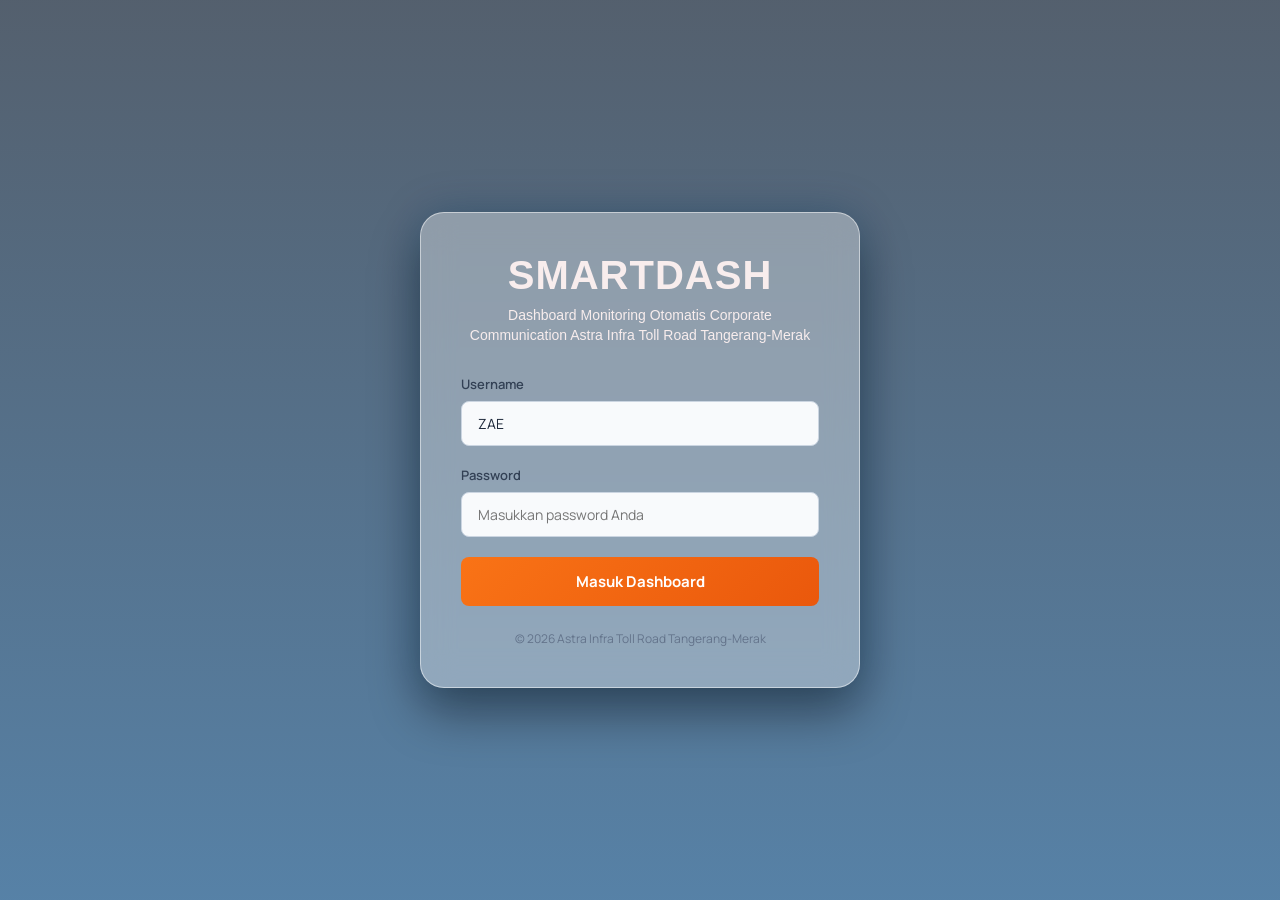
==== index.html @ 9173eea8 "Add files via upload" ====
<!DOCTYPE html>
<html lang="id">
<head>
    <meta charset="UTF-8">
    <meta name="viewport" content="width=device-width, initial-scale=1.0">
    <title>Login - SMARTDASH Astra Infra</title>
    <!-- Google Fonts: Manrope -->
    <link href="https://fonts.googleapis.com/css2?family=Manrope:wght@400;500;600;700;800&display=swap" rel="stylesheet">
    <link rel="stylesheet" href="assets/css/style.css">
    <style>
        * {
            box-sizing: border-box;
            margin: 0;
            padding: 0;
            font-family: 'Manrope', sans-serif;
        }

        /* Background Gambar dengan Efek Overlay Gelap Profesional */
        body {
            height: 100vh;
            display: flex;
            align-items: center;
            justify-content: center;
            background: linear-gradient(rgba(11, 28, 48, 0.7), rgba(15, 76, 129, 0.7)), 
                        url('assets/icons/bg-login.jpg') no-repeat center center fixed;
            background-size: cover;
        }

        /* Container Kotak Login (Glassmorphism Style) */
        .login-card {
            background: rgba(255, 255, 255, 0.35);
            backdrop-filter: blur(16px);
            padding: 40px;
            width: 100%;
            max-width: 440px;
            border-radius: 24px;
            box-shadow: 0 25px 50px rgba(0, 0, 0, 0.4), 
                0 0 40px rgba(15, 76, 129, 0.25); 
                
    border: 1px solid rgba(255, 255, 255, 0.5);
}

        /* Header Logo & Judul */
        .login-header {
            text-align: center;
            margin-bottom: 30px;
        }

        .login-header h2 {
            font-family: 'Roboto', sans-serif;
            font-size: 40px; /* Ukuran besar judul */
            font-weight: 800; /* Tingkat ketebalan font */
            color: #F8EDED;
            letter-spacing: 1px;
}

        .login-header p {
            font-family: 'inter', sans-serif;
            font-size: 14px; /* Ukuran font dibuat lebih kecil dan rapi */
            font-weight: 300;
            color: #F8EDED;
            line-height: 1.4; /* Jarak antar baris supaya tidak terlalu rapat */
            margin-top: 8px;
        }

        /* Form Input Styling */
        .form-group {
            margin-bottom: 20px;
        }

        .form-group label {
            display: block;
            font-size: 13px;
            font-weight: 600;
            color: #334155;
            margin-bottom: 8px;
        }

        .input-field {
            width: 100%;
            padding: 12px 16px;
            background-color: #f8fafc;
            border: 1px solid #cbd5e1;
            border-radius: 8px;
            font-size: 14px;
            color: #1e293b;
            transition: all 0.3s ease;
        }

        .input-field:focus {
            outline: none;
            border-color: #0f4c81;
            background-color: #ffffff;
            box-shadow: 0 0 0 3px rgba(15, 76, 129, 0.15);
        }

        /* Tombol Masuk */
        .login-btn {
            width: 100%;
            padding: 14px;
            background: linear-gradient(135deg, #f97316 0%, #ea580c 100%);
            color: #ffffff;
            border: none;
            border-radius: 8px;
            font-size: 15px;
            font-weight: 700;
            cursor: pointer;
            transition: transform 0.2s, box-shadow 0.2s;
            margin-top: 10px;
            text-decoration: none; 
            display: block; 
            text-align: center;
        }

.login-btn:hover {
    transform: translateY(-1px);
    /* Efek glow oranye saat kursor diarahkan ke tombol */
    box-shadow: 0 6px 15px rgba(249, 115, 22, 0.4);
}

        .login-btn:hover {
            transform: translateY(-1px);
            box-shadow: 0 6px 15px rgba(15, 76, 129, 0.35);
        }

        .login-footer {
            text-align: center;
            margin-top: 24px;
            font-size: 12px;
            color: #64748b;
        }
    </style>
</head>
<body>

    <div class="login-card">
        <div class="login-header">
            <!-- Kamu bisa ganti teks ini dengan logo atau gambar SVG logo Astra -->
            <h2>SMARTDASH</h2>
            <p>Dashboard Monitoring Otomatis Corporate Communication
Astra Infra Toll Road Tangerang-Merak</p>
        </div>

        <form>
            <div class="form-group">
                <label>Username</label>
                <input type="text" class="input-field" value="ZAE" placeholder="Masukkan username Anda" required>
            </div>

            <div class="form-group">
                <label>Password</label>
                <input type="password" class="input-field" placeholder="Masukkan password Anda" required>
            </div>

            <a href="dashboard.html" class="login-btn" style="text-decoration: none; display: block; text-align: center;">Masuk Dashboard</a>
        </form>

        <div class="login-footer">
            &copy; 2026 Astra Infra Toll Road Tangerang-Merak
        </div>
    </div>
<script>
    if (localStorage.getItem('theme') === 'dark') {
        document.body.classList.add('dark-mode');
    }
</script>
</body>
</html>
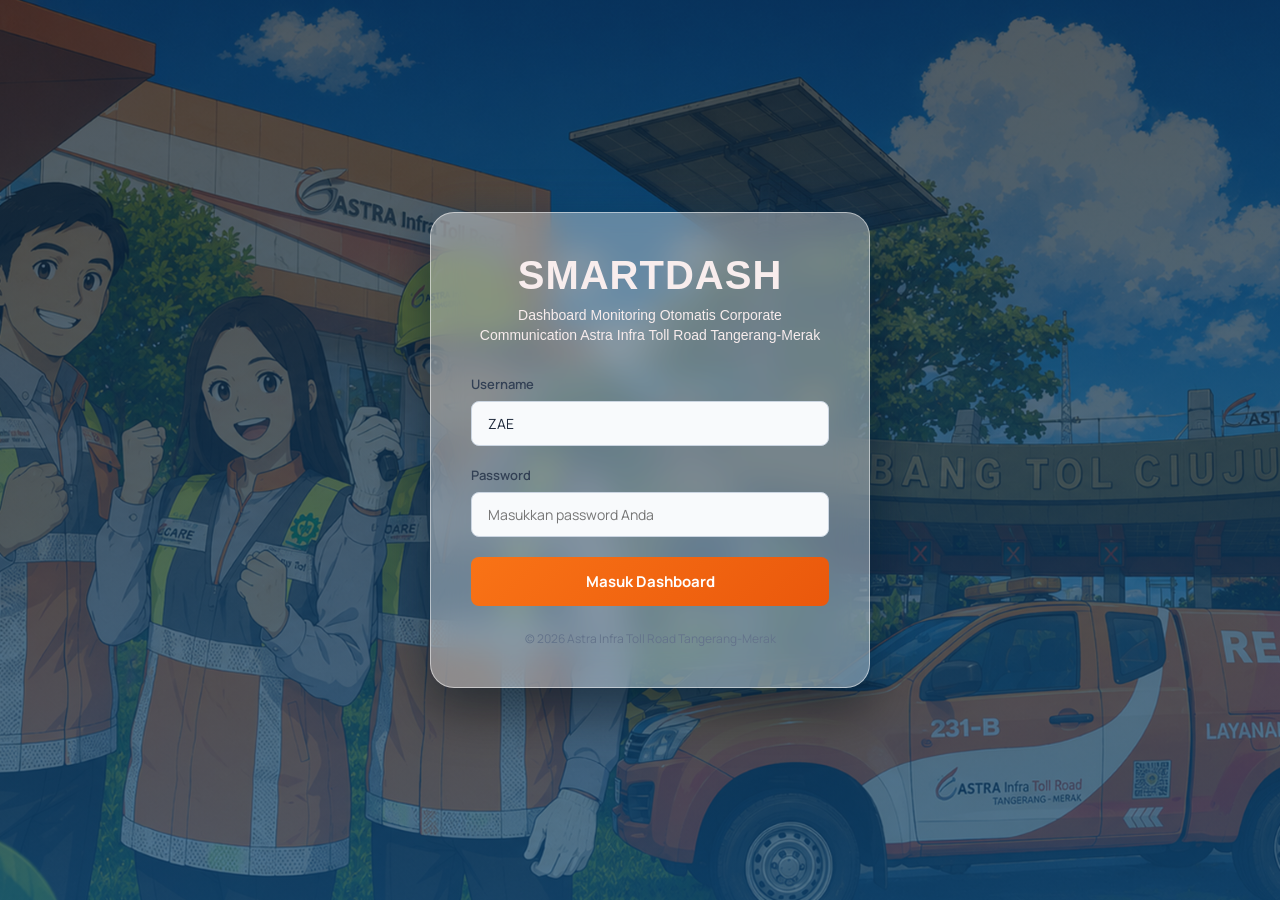
==== commit 55545968: "Update index.html" ====
--- a/index.html
+++ b/index.html
@@ -7,6 +7,9 @@
     <!-- Google Fonts: Manrope -->
     <link href="https://fonts.googleapis.com/css2?family=Manrope:wght@400;500;600;700;800&display=swap" rel="stylesheet">
     <link rel="stylesheet" href="assets/css/style.css">
+    <button class="sidebar-toggle-btn" id="sidebarToggle" aria-label="Toggle Menu">
+        <i class="fas fa-bars"></i>
+    </button>
     <style>
         * {
             box-sizing: border-box;
@@ -165,4 +168,4 @@
     }
 </script>
 </body>
-</html>+</html>
--- a/assets/css/style.css
+++ b/assets/css/style.css
@@ -0,0 +1,798 @@
+/* =================================================
+   RESET & BASE STYLES
+================================================= */
+* {
+    box-sizing: border-box;
+    margin: 0;
+    padding: 0;
+    font-family: 'Epilogue', sans-serif;
+}
+
+body {
+    margin: 0;
+    display: flex;
+    height: 100vh;
+    overflow: hidden;
+    font-family: 'Epilogue', sans-serif;
+    background-color: #f8fafc;
+}
+
+/* =================================================
+   SIDEBAR KIRI & COLLAPSIBLE
+================================================= */
+.sidebar {
+    width: 280px;
+    background-color: #ffffff;
+    border-right: 1px solid #e2e8f0;
+    display: flex;
+    flex-direction: column;
+    justify-content: space-between;
+    padding: 24px 20px;
+    height: 100vh;
+    box-sizing: border-box;
+    flex-shrink: 0;
+    position: fixed;
+    top: 0;
+    left: 0;
+    transition: transform 0.3s ease-in-out;
+    z-index: 1000;
+}
+
+.sidebar-top .brand-logo,
+.brand-logo {
+    width: 100% !important;
+    max-width: 140px !important;
+    height: auto !important;
+    display: block;
+    margin: 0 auto 15px auto;
+}
+
+.sidebar .menu-icon {
+    width: 24px !important;  /* Ukuran ikon menu */
+    height: 24px !important; /* Ukuran ikon menu */
+    vertical-align: middle;
+    margin-right: 10px;
+}
+
+.sidebar-top {
+    display: flex;
+    flex-direction: column;
+    gap: 24px;
+    overflow-y: auto;
+    max-height: calc(100vh - 150px);
+}
+
+/* Tombol Toggle Sidebar */
+.sidebar-toggle-btn {
+    background: none;
+    border: none;
+    color: inherit;
+    font-size: 20px;
+    cursor: pointer;
+    padding: 5px 10px;
+}
+
+/* Kondisi saat Sidebar Ditutup */
+body.sidebar-collapsed .sidebar {
+    transform: translateX(-100%);
+}
+
+body.sidebar-collapsed .main-content {
+    margin-left: 0 !important;
+    width: 100% !important;
+}
+
+/* =================================================
+   NAVIGASI MENU
+================================================= */
+.menu-section {
+    display: flex;
+    flex-direction: column;
+    gap: 6px;
+}
+
+.menu-label {
+    font-size: 11px;
+    font-weight: 700;
+    text-transform: uppercase;
+    color: #94a3b8;
+    letter-spacing: 0.5px;
+    margin-bottom: 6px;
+}
+
+.menu-list {
+    display: flex;
+    flex-direction: column;
+    gap: 4px;
+}
+
+.menu-item {
+    display: flex;
+    align-items: center;
+    gap: 12px;
+    padding: 10px 14px;
+    text-decoration: none;
+    color: #475569;
+    font-size: 13px;
+    font-weight: 600;
+    border-radius: 8px;
+    transition: all 0.2s ease;
+    cursor: pointer;
+}
+
+.menu-item:hover {
+    background-color: #f1f5f9;
+    color: #173B45;
+}
+
+.menu-item.active {
+    background-color: #F8EDED;
+    color: #FF8225;
+}
+
+.menu-icon {
+    width: 18px;
+    height: 18px;
+    object-fit: contain;
+}
+
+/* =================================================
+   SUBMENU FILTER TANGGAL (ACCORDION)
+================================================= */
+.submenu-container {
+    max-height: 0;
+    overflow: hidden;
+    transition: max-height 0.3s ease-out;
+    padding-left: 14px;
+    display: flex;
+    flex-direction: column;
+    gap: 8px;
+}
+
+.submenu-container.open {
+    max-height: 220px;
+    margin-top: 6px;
+    margin-bottom: 6px;
+}
+
+.filter-box {
+    background: #F8EDED;
+    border: 1px solid #e2e8f0;
+    border-radius: 8px;
+    padding: 10px;
+    display: flex;
+    flex-direction: column;
+    gap: 6px;
+}
+
+.filter-box label {
+    font-size: 10px;
+    font-weight: 700;
+    color: #173B45;
+    text-transform: uppercase;
+}
+
+.filter-box input[type="date"] {
+    width: 100%;
+    padding: 6px 8px;
+    border: 1px solid #cbd5e1;
+    border-radius: 6px;
+    font-size: 11px;
+    color: #173B45;
+    background: #ffffff;
+}
+
+.filter-btn {
+    background-color: #FF8225;
+    color: white;
+    border: none;
+    border-radius: 6px;
+    padding: 7px;
+    font-size: 11px;
+    font-weight: 700;
+    cursor: pointer;
+    transition: background 0.2s;
+    text-align: center;
+}
+
+.filter-btn:hover {
+    background-color: #e06f1d;
+}
+
+/* =================================================
+   FOOTER SIDEBAR (USER & LOGOUT)
+================================================= */
+.sidebar-footer {
+    border-top: 1px solid #f1f5f9;
+    padding-top: 16px;
+    margin-top: auto;
+    display: flex;
+    flex-direction: column;
+    gap: 12px;
+    background-color: #ffffff;
+}
+
+.user-profile {
+    display: flex;
+    align-items: center;
+    gap: 10px;
+}
+
+.user-avatar {
+    width: 36px;
+    height: 36px;
+    border-radius: 50%;
+    background-color: #FF8225;
+    color: white;
+    display: flex;
+    align-items: center;
+    justify-content: center;
+    font-weight: 700;
+    font-size: 14px;
+}
+
+.user-info {
+    display: flex;
+    flex-direction: column;
+}
+
+.user-name {
+    font-size: 13px;
+    font-weight: 700;
+    color: #173B45;
+}
+
+.user-role {
+    font-size: 11px;
+    color: #64748b;
+}
+
+.logout-btn {
+    width: 100%;
+    background-color: #F8EDED;
+    color: #B43F3F;
+    border: none;
+    border-radius: 8px;
+    padding: 10px;
+    font-size: 12px;
+    font-weight: 700;
+    cursor: pointer;
+    transition: background 0.2s;
+    text-align: center;
+    text-decoration: none;
+    display: block;
+}
+
+.logout-btn:hover {
+    background-color: #f7d6d6;
+}
+
+/* =================================================
+   KONTEN UTAMA DASHBOARD
+================================================= */
+.main-content {
+    flex-grow: 1;
+    height: 100vh;
+    overflow-y: auto;
+    padding: 30px;
+    box-sizing: border-box;
+    position: relative !important;
+    margin-left: 260px !important;
+    width: calc(100% - 260px) !important;
+    transition: margin-left 0.3s ease-in-out, width 0.3s ease-in-out;
+}
+
+.top-bar {
+    margin-bottom: 20px;
+}
+
+.top-bar h2 {
+    font-size: 40px;
+    font-weight: 800;
+    color: #173B45;
+    letter-spacing: -0.5px;
+}
+
+.top-bar p {
+    font-size: 16px;
+    color: #64748b;
+    margin-top: 4px;
+    font-weight: 600;
+    letter-spacing: 0.3px;
+}
+
+.section-title {
+    font-size: 15px;
+    font-weight: 700;
+    color: #173B45;
+    margin-bottom: 12px;
+    margin-top: 16px;
+}
+
+/* Grid Kartu Metrik */
+.stats-grid {
+    display: grid;
+    grid-template-columns: repeat(3, 1fr);
+    gap: 16px;
+}
+
+.stat-card {
+    background: #ffffff;
+    padding: 20px;
+    border-radius: 14px;
+    border: 1px solid rgba(226, 232, 240, 0.8);
+    box-shadow: 0 10px 25px -5px rgba(0, 0, 0, 0.04);
+    transition: transform 0.2s ease, box-shadow 0.2s ease;
+}
+
+.stat-card:hover {
+    transform: translateY(-2px);
+    box-shadow: 0 15px 30px -5px rgba(0, 0, 0, 0.08);
+}
+
+.stat-card h3 {
+    font-size: 11px;
+    font-weight: 700;
+    color: #64748b;
+    text-transform: uppercase;
+    letter-spacing: 0.5px;
+    margin-bottom: 6px;
+}
+
+.stat-card .value {
+    font-size: 24px;
+    font-weight: 800;
+    color: #173B45;
+}
+
+.stat-card .note {
+    font-size: 11px;
+    color: #10b981;
+    font-weight: 600;
+    margin-top: 4px;
+}
+
+/* Grid Grafik */
+.charts-grid {
+    display: grid;
+    grid-template-columns: 2fr 1fr 1fr;
+    gap: 16px;
+    margin-top: 16px;
+    margin-bottom: 40px;
+}
+
+.chart-card {
+    background: #ffffff;
+    padding: 20px;
+    border-radius: 14px;
+    border: 1px solid rgba(226, 232, 240, 0.8);
+    box-shadow: 0 10px 25px -5px rgba(0, 0, 0, 0.04);
+    display: flex;
+    flex-direction: column;
+    justify-content: space-between;
+}
+
+.chart-card h3 {
+    font-size: 12px;
+    font-weight: 700;
+    color: #173B45;
+    margin-bottom: 12px;
+}
+
+.chart-container {
+    position: relative;
+    height: 190px;
+    width: 100%;
+}
+
+/* Kartu Pengaturan */
+.settings-card {
+    background: #ffffff;
+    border-radius: 14px;
+    border: 1px solid rgba(226, 232, 240, 0.8);
+    padding: 24px;
+    display: flex;
+    justify-content: space-between;
+    align-items: center;
+    box-shadow: 0 10px 25px -5px rgba(0, 0, 0, 0.04);
+    margin-top: 20px;
+}
+
+.setting-info h4 {
+    font-size: 16px;
+    font-weight: 700;
+    color: #173B45;
+    margin-bottom: 4px;
+}
+
+.setting-info p {
+    font-size: 13px;
+    color: #64748b;
+}
+
+.theme-toggle-btn {
+    background-color: #FF8225;
+    color: white;
+    border: none;
+    border-radius: 8px;
+    padding: 10px 18px;
+    font-size: 13px;
+    font-weight: 700;
+    cursor: pointer;
+    transition: background 0.2s;
+}
+
+.theme-toggle-btn:hover {
+    background-color: #e06f1d;
+}
+
+/* =================================================
+   DARK MODE CONFIGURATIONS
+================================================= */
+body.dark-mode {
+    background-color: #0f172a !important;
+    color: #f1f5f9 !important;
+}
+
+body.dark-mode .main-content,
+body.dark-mode .content-wrapper,
+body.dark-mode table,
+body.dark-mode .data-table,
+body.dark-mode div[class*="container"] {
+    background-color: #1a2035 !important;
+    color: #e2e8f0 !important;
+}
+
+body.dark-mode .top-bar h2,
+body.dark-mode .top-bar p {
+    color: #f1f5f9 !important;
+}
+
+body.dark-mode .sidebar {
+    background-color: #1e293b;
+    border-right-color: #334155;
+}
+
+body.dark-mode .settings-card {
+    background-color: #1e293b;
+    border-color: #334155;
+    color: #f1f5f9;
+}
+
+body.dark-mode .setting-info h4 {
+    color: #f1f5f9;
+}
+
+body.dark-mode .setting-info p {
+    color: #94a3b8;
+}
+
+body.dark-mode .menu-item {
+    color: #cbd5e1;
+}
+
+body.dark-mode .menu-item:hover {
+    background-color: #334155;
+    color: #ffffff;
+}
+
+body.dark-mode .menu-item.active {
+    background-color: #334155;
+    color: #FF8225;
+}
+
+body.dark-mode .sidebar-footer,
+body.dark-mode .user-profile {
+    border-top-color: #334155;
+    background-color: transparent !important;
+    background: transparent !important;
+}
+
+body.dark-mode .user-name {
+    color: #f1f5f9 !important;
+}
+
+body.dark-mode .user-role {
+    color: #94a3b8 !important;
+}
+
+body.dark-mode .logout-btn {
+    background-color: #334155;
+    color: #f87171;
+}
+
+body.dark-mode .logout-btn:hover {
+    background-color: #475569;
+}
+
+body.dark-mode .stat-card,
+body.dark-mode .chart-card,
+body.dark-mode .settings-card {
+    background-color: #1e293b !important;
+    color: #f1f5f9 !important;
+    border-color: #334155 !important;
+}
+
+body.dark-mode h2, 
+body.dark-mode h3, 
+body.dark-mode h4, 
+body.dark-mode p,
+body.dark-mode label {
+    color: #f1f5f9 !important;
+}
+
+body.dark-mode .section-title {
+    color: #94a3b8 !important;
+}
+
+body.dark-mode .note {
+    color: #cbd5e1 !important;
+}
+
+body.dark-mode .stat-card .value,
+body.dark-mode [id*="val-"],
+body.dark-mode .stat-card h3 + div {
+    color: #ffffff !important;
+    font-weight: 700;
+}
+
+/* Sidebar & Filter Dark Mode Fixes */
+body.dark-mode .submenu-container,
+body.dark-mode .filter-box {
+    background-color: #1e293b !important;
+    border-color: #334155 !important;
+}
+
+body.dark-mode .filter-box label {
+    color: #cbd5e1 !important;
+}
+
+body.dark-mode .filter-box input[type="date"] {
+    background-color: #0f172a !important;
+    color: #f1f5f9 !important;
+    border-color: #334155 !important;
+}
+
+/* Transparansi Panel Filter & Hilangkan Kotak Logo */
+body.dark-mode aside .filter-section,
+body.dark-mode .sidebar .filter-container,
+body.dark-mode aside div:has(> .filter-container),
+body.dark-mode div[style*="background"],
+body.dark-mode .sidebar-top,
+body.dark-mode .brand-logo,
+body.dark-mode aside .logo-container,
+body.dark-mode div:has(> img[alt*="Astra"], > img[src*="logo"]) {
+    background-color: transparent !important;
+    box-shadow: none !important;
+    border: none !important;
+}
+
+/* Ikon Menu Menjadi Putih di Dark Mode */
+body.dark-mode .menu-item img,
+body.dark-mode .sidebar img.menu-icon,
+body.dark-mode .sidebar-top img,
+body.dark-mode .brand-logo {
+    filter: brightness(0) invert(1) !important;
+}
+
+/* Tabel & Aktivitas Dark Mode Fixes */
+body.dark-mode .data-table tbody tr {
+    background-color: #242b42 !important;
+    border-color: #2d3748 !important;
+}
+
+body.dark-mode tr,
+body.dark-mode th,
+body.dark-mode td {
+    background-color: transparent !important;
+    color: #e2e8f0 !important;
+    border-color: #2d3748 !important;
+}
+
+body.dark-mode tbody tr:hover {
+    background-color: #242b42 !important;
+}
+
+body.dark-mode h1.aktivitas-title,
+body.dark-mode p.aktivitas-subtitle,
+body.dark-mode .section-header {
+    color: #f7fafc !important;
+}
+
+body.dark-mode .badge-platform {
+    background-color: #4a5568 !important;
+    color: #ffffff !important;
+}
+
+/* Chart Dark Mode Fixes */
+body.dark-mode canvas {
+    background-color: transparent !important;
+}
+
+body.dark-mode .chartjs-size-monitor,
+body.dark-mode .chart-container-wrapper {
+    background-color: #1a2035 !important;
+}
+
+body.dark-mode .chart-title,
+body.dark-mode .chart-legend-text {
+    color: #e2e8f0 !important;
+}
+/* --- Paksa Background Kontainer Tabel & Kartu menjadi Gelap --- */
+body.dark-mode .card,
+body.dark-mode .table-container,
+body.dark-mode .content-card,
+body.dark-mode div[class*="card"],
+body.dark-mode div[class*="wrapper"] {
+    background-color: #1e293b !important;
+    color: #f1f5f9 !important;
+    border-color: #334155 !important;
+}
+/* --- Perbaikan Dark Mode untuk Filter Sidebar & Judul Tabel --- */
+body.dark-mode .filter-box {
+    background-color: #1e293b !important;
+    border-color: #334155 !important;
+}
+
+body.dark-mode .filter-box label,
+body.dark-mode .submenu-container label {
+    color: #94a3b8 !important; /* Membuat teks label tanggal jadi kontras & jelas */
+}
+
+body.dark-mode .card-header,
+body.dark-mode .table-container h3,
+body.dark-mode div[class*="header"] h3,
+body.dark-mode .main-content div > span,
+body.dark-mode .main-content div > div > span,
+body.dark-mode .main-content div > div > div > span {
+    color: #f1f5f9 !important;
+}
+
+/* Memperjelas teks judul "Daftar Aduan & Pesan Masuk" */
+body.dark-mode .main-content .table-container div:first-child,
+body.dark-mode .main-content div[style*="background"] div:first-child,
+body.dark-mode .main-content div > div:first-child {
+    color: #f1f5f9 !important;
+}
+/* --- Paksa Kotak Filter di Sidebar Menjadi Gelap Total --- */
+body.dark-mode .submenu-container.open,
+body.dark-mode div.filter-box,
+body.dark-mode .sidebar .submenu-container {
+    background-color: #1e293b !important;
+    background: #1e293b !important;
+    border-color: #334155 !important;
+}
+/* --- Paksa Kotak Filter Tanggal Jadi Gelap di Dark Mode --- */
+body.dark-mode .filter-box {
+    background: #1e293b !important;
+    background-color: #1e293b !important;
+    border: 1px solid #334155 !important;
+}
+
+body.dark-mode .submenu-container .filter-box {
+    background: #1e293b !important;
+    background-color: #1e293b !important;
+}
+/* --- Perbaikan Layout Grid Grafik Agar Tidak Keluar Layar --- */
+.charts-grid {
+    display: grid;
+    grid-template-columns: 2fr 1fr !important; /* Ubah menjadi 2 kolom utama */
+    gap: 16px;
+    margin-top: 16px;
+    margin-bottom: 40px;
+    width: 100%;
+    box-sizing: border-box;
+}
+
+/* Pastikan kartu di dalam grid menyesuaikan diri */
+.charts-grid .chart-card {
+    min-width: 0; /* Mencegah flex/grid item meluber keluar */
+    width: 100%;
+}
+
+/* Khusus layar yang lebih kecil, jadikan 1 kolom ke bawah */
+@media (max-width: 1200px) {
+    .charts-grid {
+        grid-template-columns: 1fr !important;
+    }
+}
+/* --- Mengatur Semua Grafik & Pie Chart agar Sejajar dalam Satu Baris --- */
+.charts-grid {
+    display: grid;
+    grid-template-columns: 2fr 1fr 1fr !important; /* Paksa menjadi 3 kolom berdampingan */
+    gap: 16px;
+    margin-top: 16px;
+    margin-bottom: 40px;
+    width: 100%;
+    box-sizing: border-box;
+}
+
+/* Pastikan setiap kartu grafik fleksibel dan mengecil otomatis */
+.charts-grid .chart-card {
+    min-width: 0; 
+    width: 100%;
+    overflow: hidden;
+}
+
+/* Batasi ukuran tinggi canvas grafik agar proporsional */
+.charts-grid .chart-container {
+    position: relative;
+    height: 180px;
+    width: 100%;
+}
+/* Mengatur ketebalan font sub-judul di bawah SMARTDASH menjadi lebih tipis */
+.main-content > p,
+.main-content h1 + p,
+.main-content div > p:first-of-type {
+    font-weight: 400 !important; /* Gunakan 300 untuk tipis, 400 untuk normal/reguler */
+}
+/* --- Penyesuaian Gaya Judul Utama (Heading / Page Title) --- */
+.main-content h1,
+.content-header h1,
+h1 {
+    font-family: 'Epilogue', sans-serif !important;
+    font-weight: 700 !important;
+    font-size: 28px !important;
+    letter-spacing: -0.5px !important; /* Membuat teks tampak lebih rapat dan rapi */
+    color: #1e293b !important;
+}
+
+/* Menyesuaikan warna judul utama jika sedang dalam Dark Mode */
+body.dark-mode .main-content h1,
+body.dark-mode .content-header h1,
+body.dark-mode h1 {
+    color: #f1f5f9 !important;
+}
+/* --- Mengubah Teks Agar Tidak Uppercase (Kembali Normal) --- */
+.main-content h1,
+.content-header h1,
+h1,
+.stat-card h3,
+.card-header h3,
+.menu-label,
+.sidebar .menu-label {
+    text-transform: none !important;
+}
+/* --- Mengembalikan Tombol Filter ke Ukuran Normal --- */
+.filter-box button,
+.submenu-container button {
+    width: auto !important;           /* Lebar menyesuaikan isi tombol */
+    display: inline-block !important; /* Mengubah dari block menjadi inline */
+    padding: 8px 16px !important;     /* Sesuaikan padding/ketebalan tombol */
+}
+
+/* --- PENGATURAN SIDEBAR MOBILE TOGGLE --- */
+@media screen and (max-width: 768px) {
+    /* Sidebar disembunyikan ke kiri secara default di HP */
+    .sidebar {
+        position: fixed !important;
+        top: 0;
+        left: -280px !important;
+        width: 260px !important;
+        height: 100vh !important;
+        z-index: 9999;
+        background: #ffffff !important;
+        box-shadow: 5px 0 15px rgba(0,0,0,0.1);
+        transition: left 0.3s ease-in-out;
+        overflow-y: auto;
+    }
+
+    /* Ketika tombol hamburger diklik, sidebar bergeser masuk ke layar */
+    .sidebar.active {
+        left: 0 !important;
+    }
+
+    /* Penyesuaian konten utama agar tidak ikut bergeser */
+    .main-content, .content, main {
+        width: 100% !important;
+        margin-left: 0 !important;
+        padding: 15px !important;
+    }
+
+    /* Lebar kartu dan grafik pas di layar HP */
+    .envato-card, .card, div[class*="col-"] {
+        width: 100% !important;
+        max-width: 100% !important;
+        margin-bottom: 15px !important;
+    }
+}
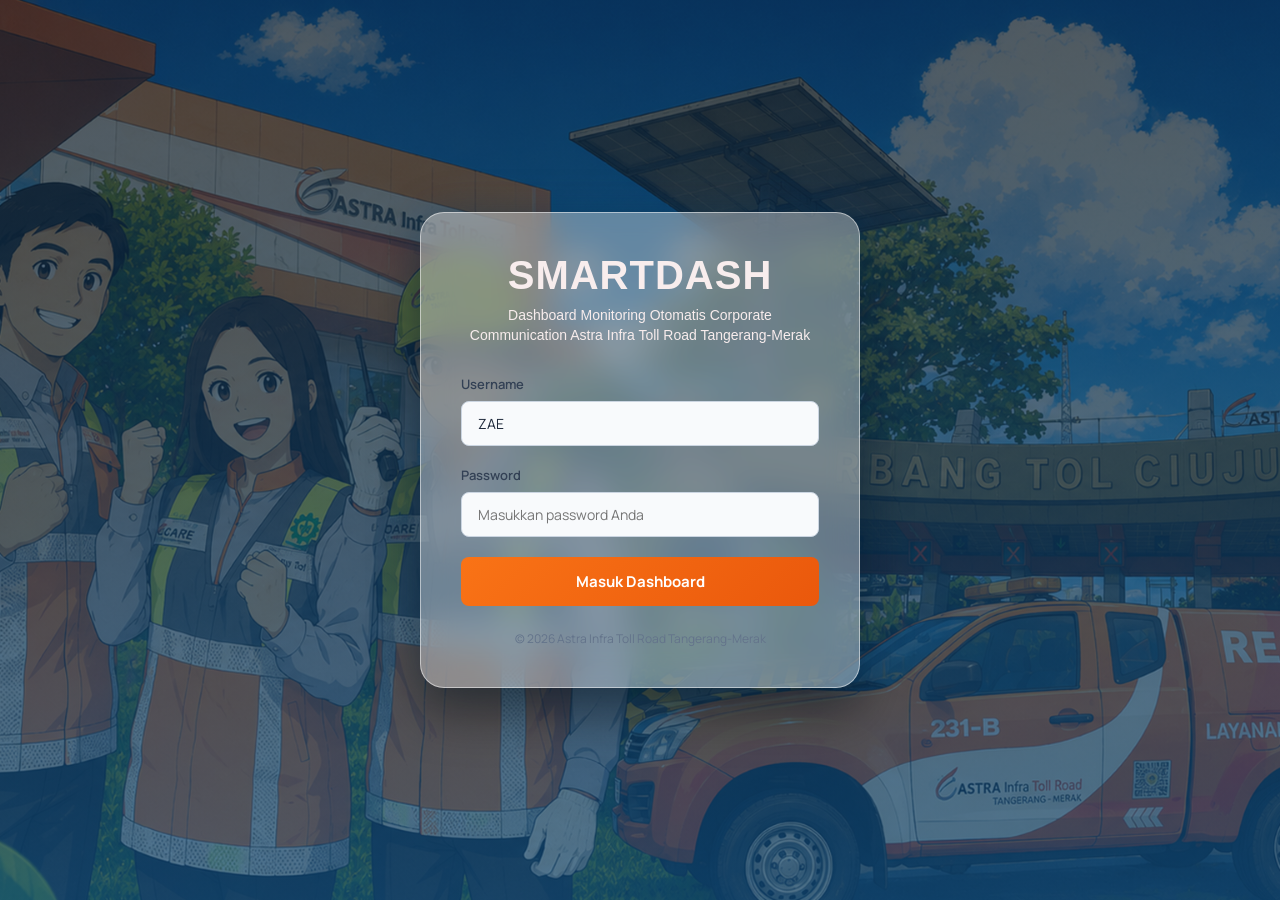
==== commit f8c4515b: "Fix HTML encoding issues in index.html" ====
--- a/index.html
+++ b/index.html
@@ -7,9 +7,6 @@
     <!-- Google Fonts: Manrope -->
     <link href="https://fonts.googleapis.com/css2?family=Manrope:wght@400;500;600;700;800&display=swap" rel="stylesheet">
     <link rel="stylesheet" href="assets/css/style.css">
-    <button class="sidebar-toggle-btn" id="sidebarToggle" aria-label="Toggle Menu">
-        <i class="fas fa-bars"></i>
-    </button>
     <style>
         * {
             box-sizing: border-box;
